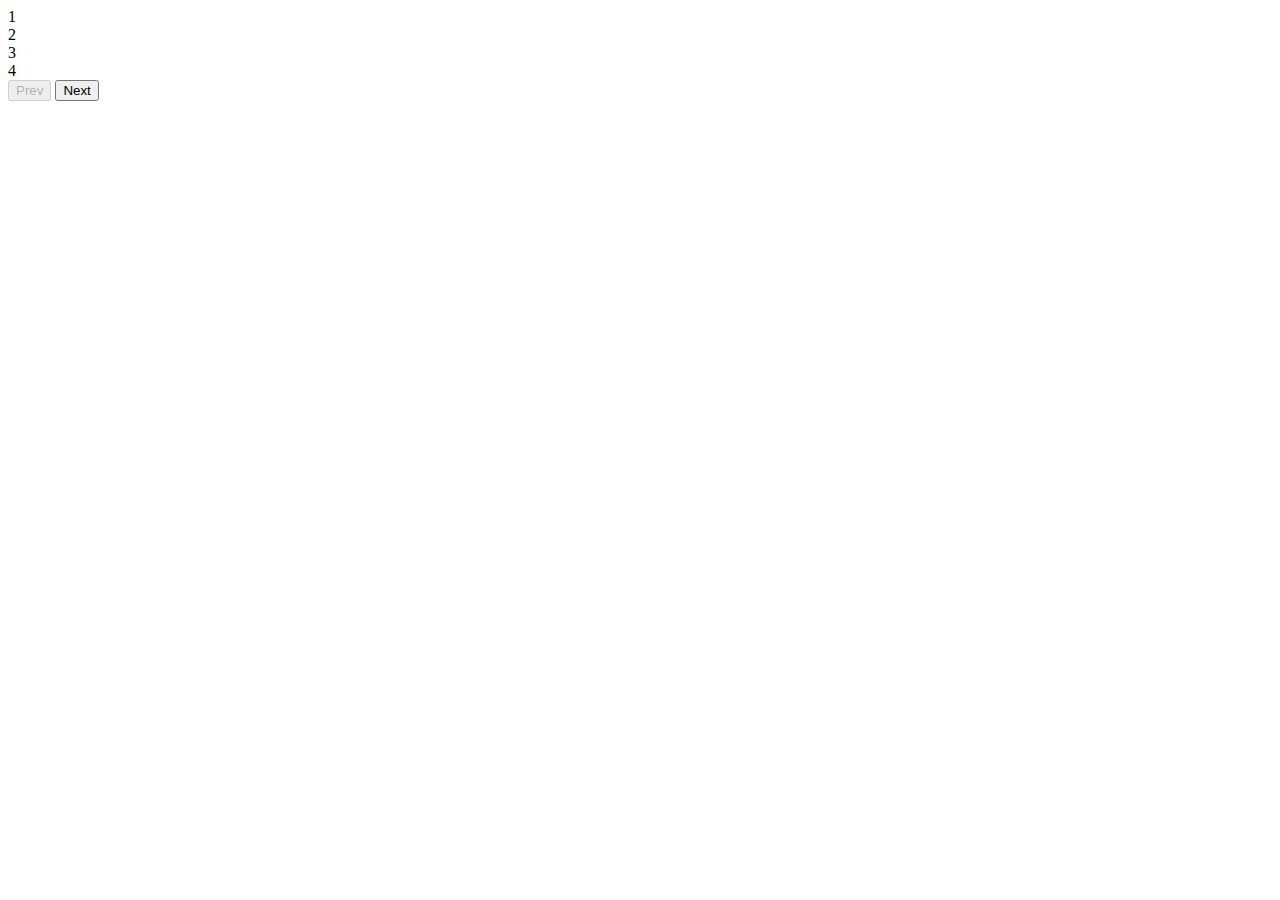
==== ProgresSteps/index.html @ b076f0e9 "Progress Steps init commit" ====
<!DOCTYPE html>
<html lang="en">
<head>
  <meta charset="UTF-8">
  <meta http-equiv="X-UA-Compatible" content="IE=edge">
  <meta name="viewport" content="width=device-width, initial-scale=1.0">
  <title>Progress Steps</title>
  <link rel="stylesheet" href="style.css">
</head>
<body>
  <div class="container">
    <div class="progress container">
      <div class="progress" id="progress"></div>
      <div class="circle active">1</div>
      <div class="circle">2</div>
      <div class="circle">3</div>
      <div class="circle">4</div>
    </div>

    <button class="btn" id="prev" disabled>Prev</button>
    <button class="btn" id="next" >Next</button>
  </div>
  

    <script src="custom.js"></script>
</body>
</html>
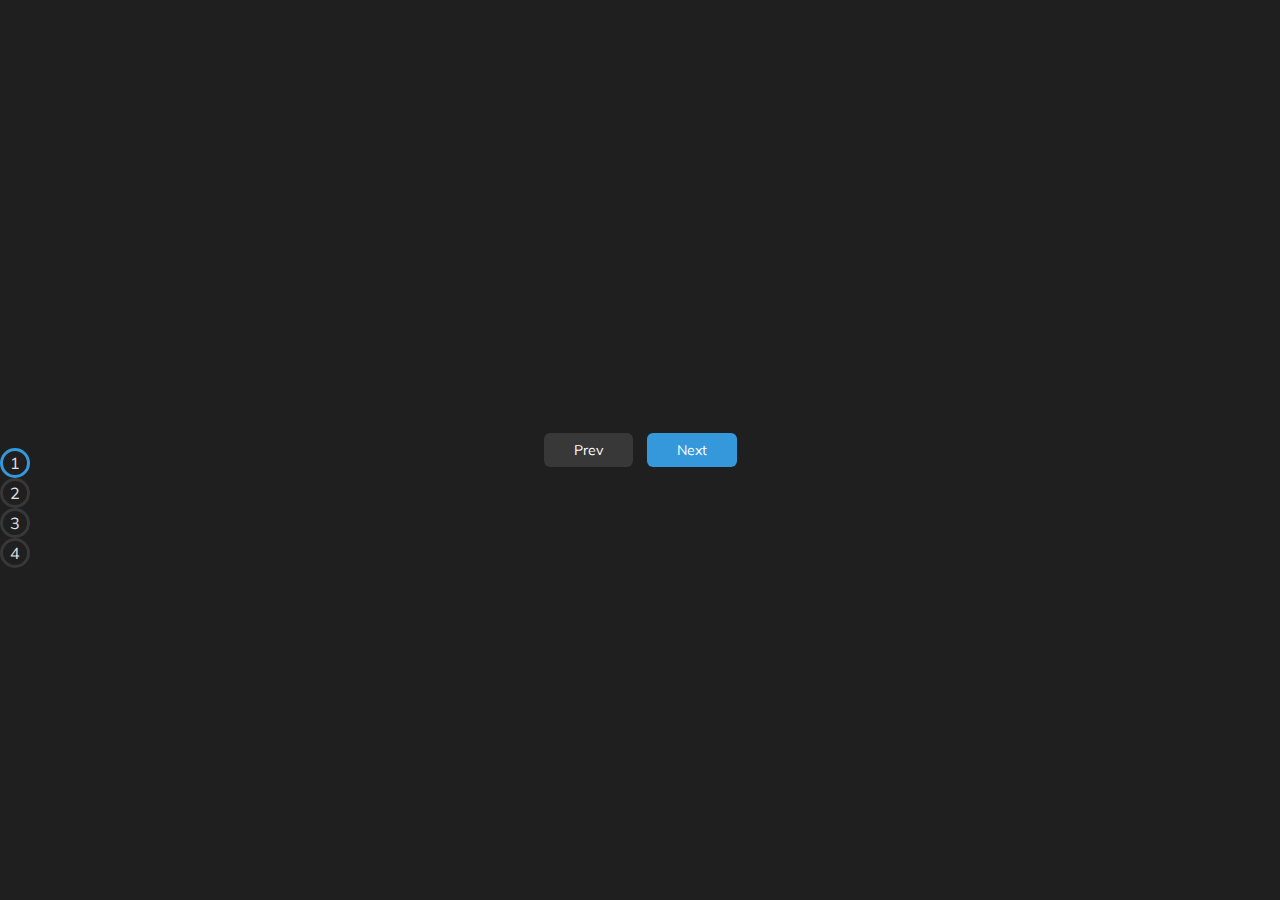
==== commit 494a87a7: "ProgressSteps Styles" ====
--- a/ProgresSteps/index.html
+++ b/ProgresSteps/index.html
@@ -5,7 +5,7 @@
   <meta http-equiv="X-UA-Compatible" content="IE=edge">
   <meta name="viewport" content="width=device-width, initial-scale=1.0">
   <title>Progress Steps</title>
-  <link rel="stylesheet" href="style.css">
+  <link rel="stylesheet" href="styles.css">
 </head>
 <body>
   <div class="container">
--- a/ProgresSteps/styles.css
+++ b/ProgresSteps/styles.css
@@ -0,0 +1,101 @@
+@import url('https://fonts.googleapis.com/css?family=Muli&display=swap');
+
+:root {
+  --line-border-fill: #3498db;
+  --line-border-empty: #383838;
+
+}
+
+* {
+  box-sizing: border-box;
+}
+
+body {
+  background-color: #1f1f1f;
+  font-family: 'Muli', sans-serif;
+  display: flex;
+  align-items: center;
+  justify-content: center;
+  height: 100vh;
+  overflow: hidden;
+  margin: 0;
+}
+
+.container {
+  text-align: center;
+}
+
+.progress-container {
+  display: flex;
+  justify-content: space-between;
+  position: relative;
+  margin-bottom: 30px;
+  max-width: 100%;
+  width: 350px;
+}
+
+.progress-container::before {
+  content: '';
+  background-color: var(--line-border-empty);
+  position: absolute;
+  top: 50%;
+  left: 0;
+  transform: translateY(-50%);
+  height: 4px;
+  width: 100%;
+  z-index: -1;
+}
+
+.progress {
+  background-color: var(--line-border-fill);
+  position: absolute;
+  top: 50%;
+  left: 0;
+  transform: translateY(-50%);
+  height: 4px;
+  width: 0%;
+  z-index: -1;
+  transition: 0.4s ease;
+}
+
+.circle {
+  background-color: #1f1f1f;
+  color:#e2e2e2;
+  border-radius: 50%;
+  height: 30px;
+  width: 30px;
+  display: flex;
+  align-items: center;
+  justify-content: center;
+  border: 3px solid var(--line-border-empty);
+  transition: 0.4s ease;
+}
+
+.circle.active {
+  border-color: var(--line-border-fill);
+}
+
+.btn {
+  background-color: var(--line-border-fill);
+  color: #fff;
+  border: 0;
+  border-radius: 6px;
+  cursor: pointer;
+  font-family: inherit;
+  padding: 8px 30px;
+  margin: 5px;
+  font-size: 14px;
+}
+
+.btn:active {
+  transform: scale(0.98);
+}
+
+.btn:focus {
+  outline: 0;
+}
+
+.btn:disabled {
+  background-color: var(--line-border-empty);
+  cursor: not-allowed;
+}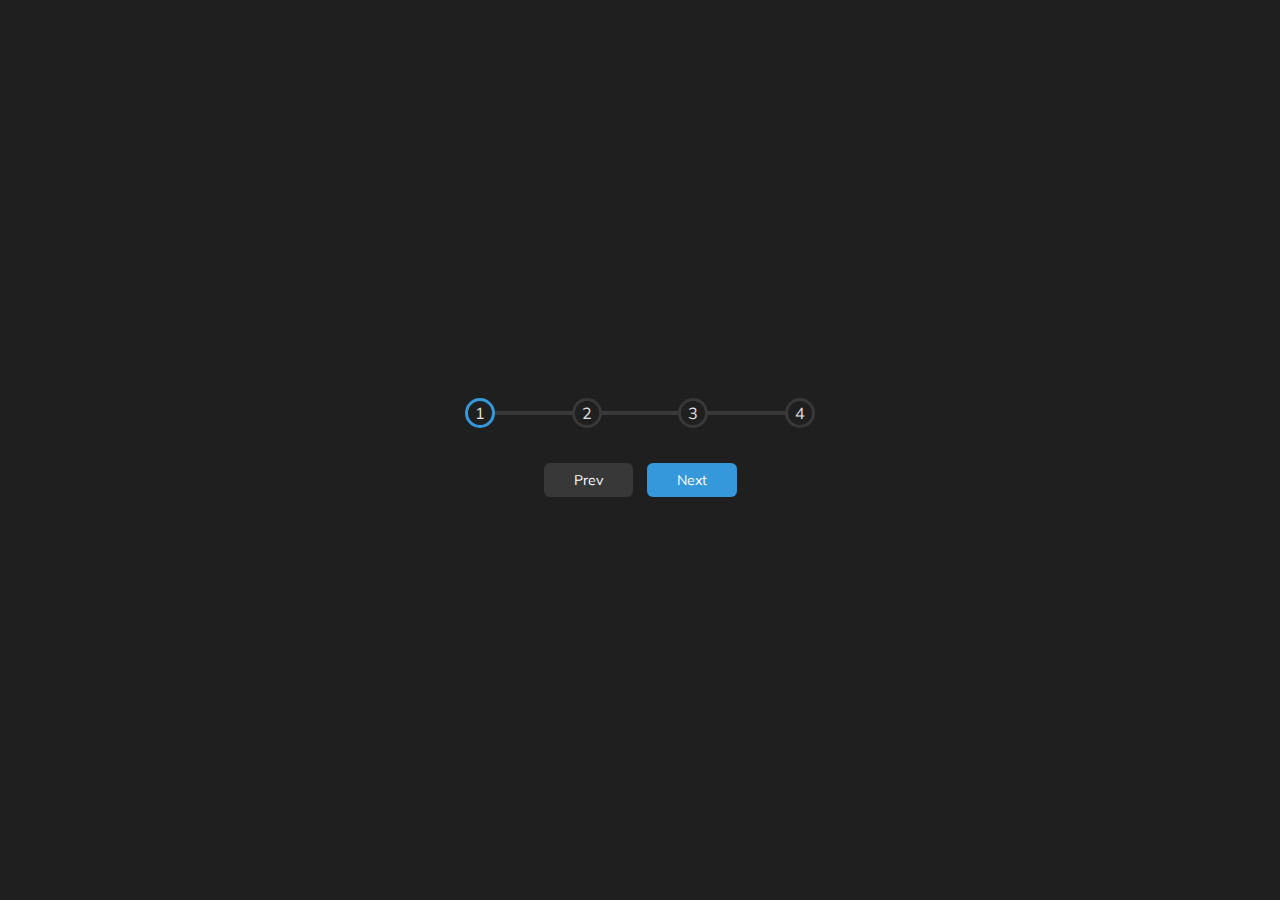
==== commit b278cb2a: "Progress typpo error" ====
--- a/ProgresSteps/index.html
+++ b/ProgresSteps/index.html
@@ -9,7 +9,7 @@
 </head>
 <body>
   <div class="container">
-    <div class="progress container">
+    <div class="progress-container">
       <div class="progress" id="progress"></div>
       <div class="circle active">1</div>
       <div class="circle">2</div>
